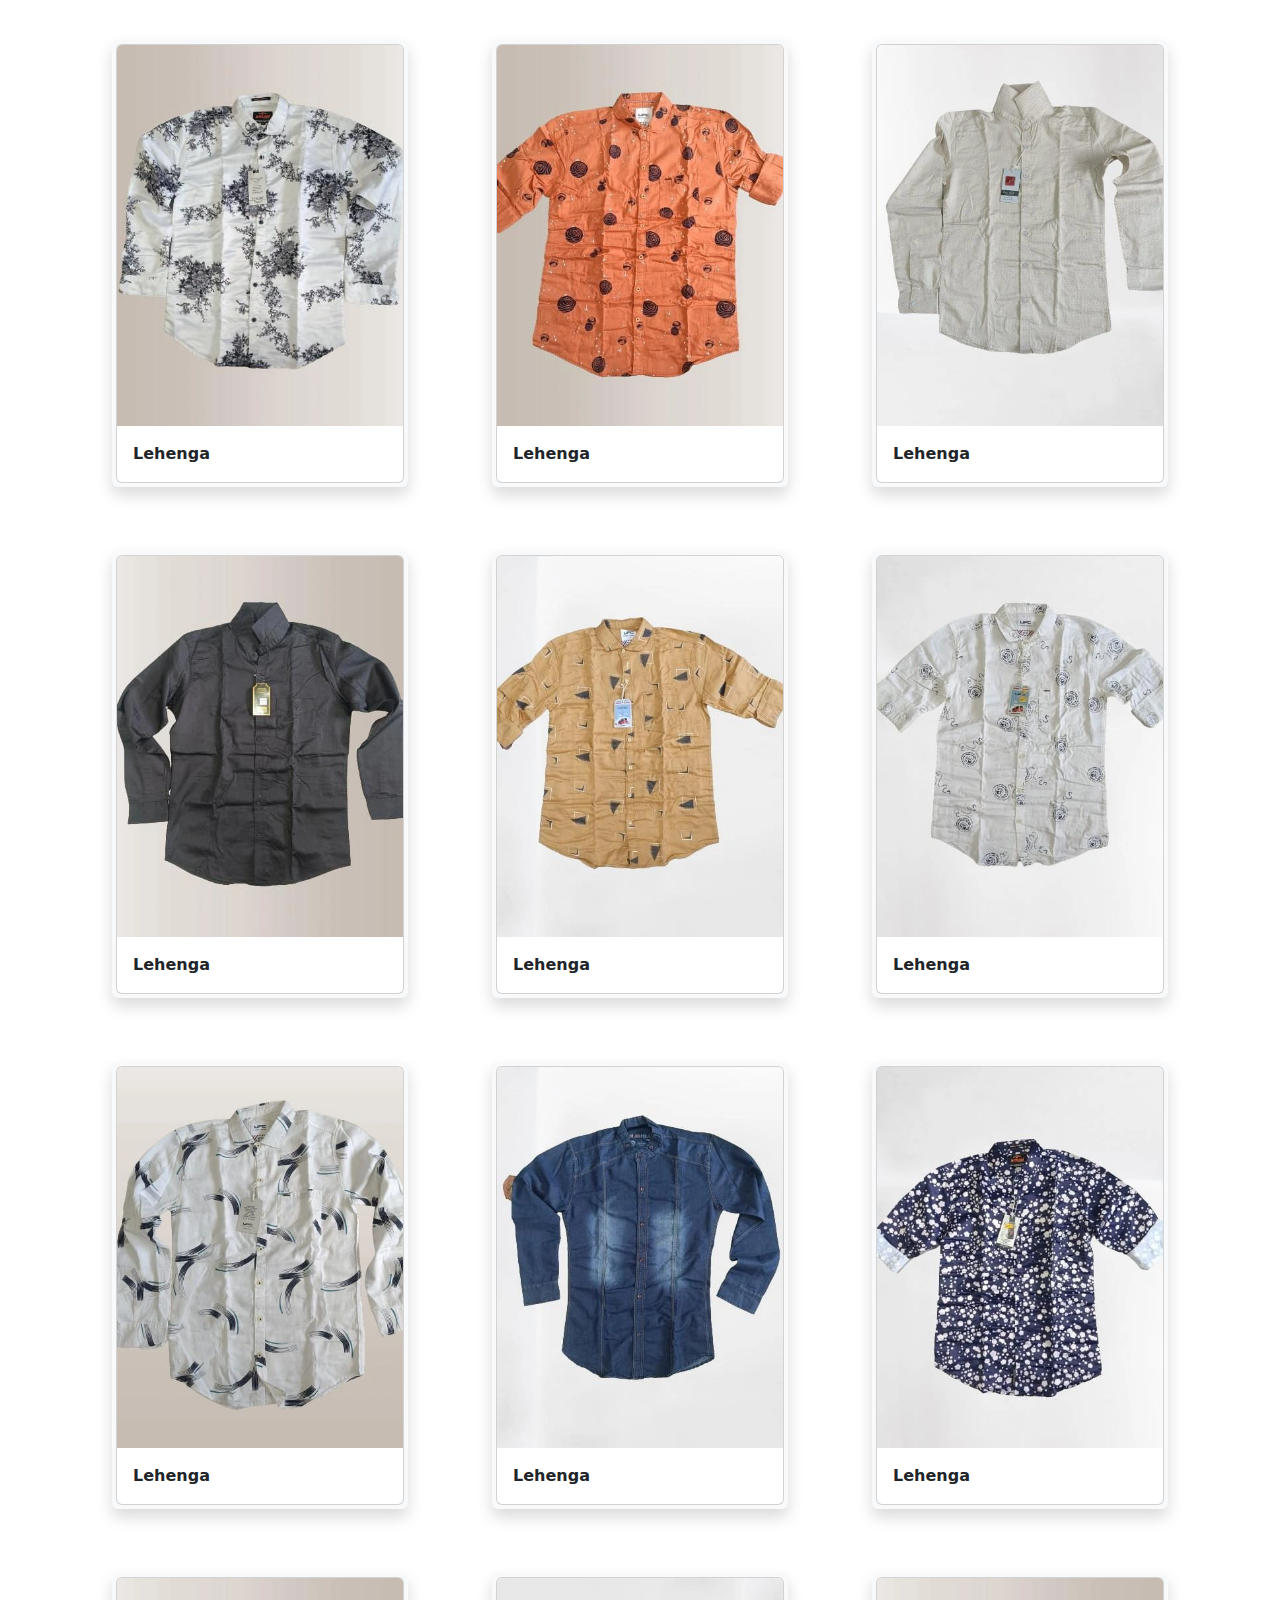
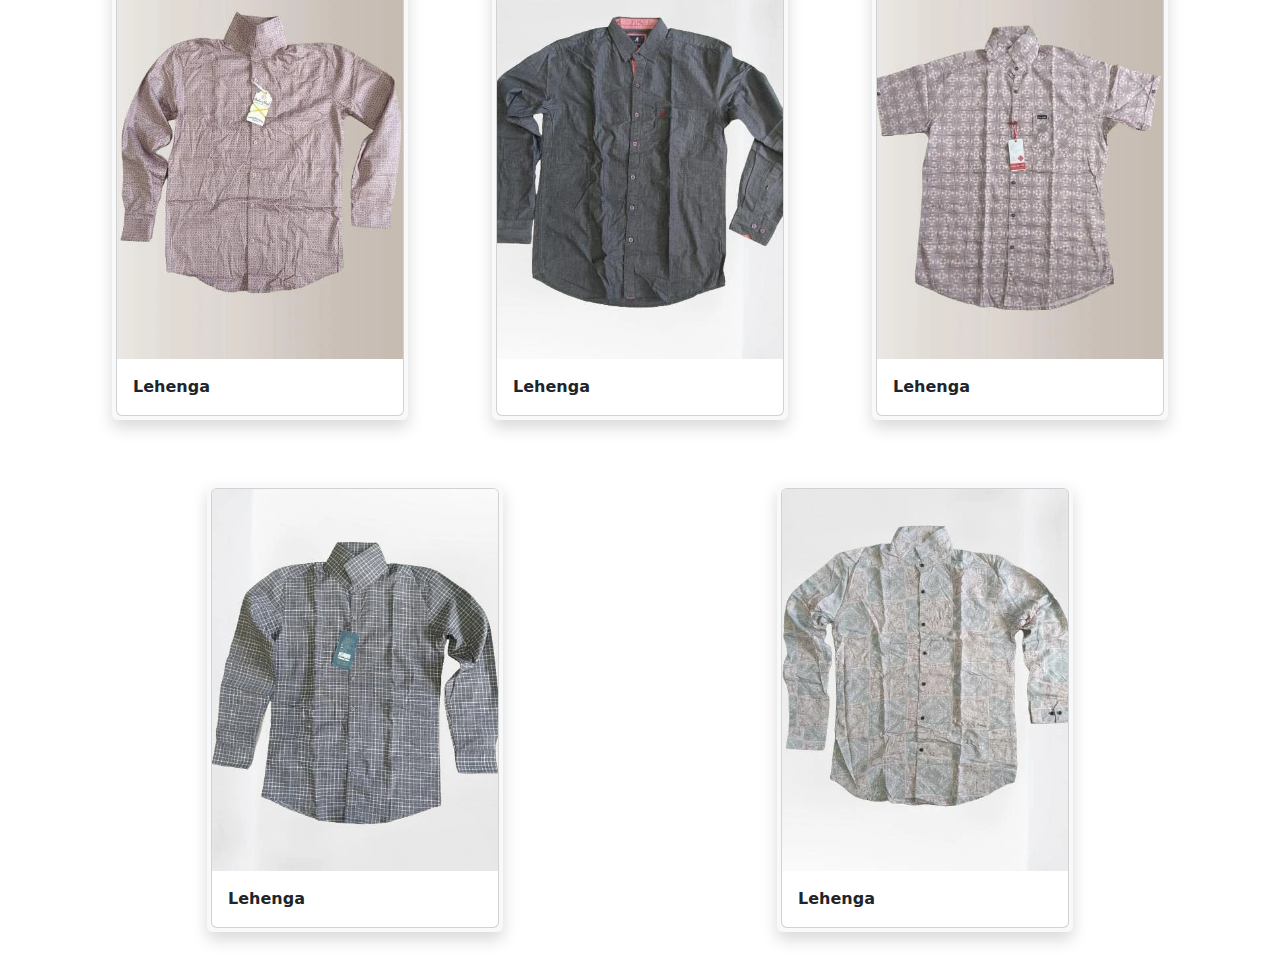
==== fshirt.html @ 0446f172 "full sleeve dress added" ====
<!doctype html>
<html lang="en">

<head>
    <meta charset="utf-8">
    <meta name="viewport" content="width=device-width, initial-scale=1">
    <title>Narayani</title>
    <link rel="stylesheet" href="style.css">
    <link href="https://cdn.jsdelivr.net/npm/bootstrap@5.3.3/dist/css/bootstrap.min.css" rel="stylesheet"
        integrity="sha384-QWTKZyjpPEjISv5WaRU9OFeRpok6YctnYmDr5pNlyT2bRjXh0JMhjY6hW+ALEwIH" crossorigin="anonymous">
</head>

<body>




    <div class="container" id="main-container">
        <div class="row mt-4 row-cols-auto justify-content-around ">



            <div class="col product-1 mt-3 shadow p-1 mb-5 bg-body-tertiary rounded">
                <div class="card product-card" style="width: 18rem;">
                    <img src="fshirt/1.webp" class=" card-img-top" alt="...">
                    <img src="fshirt/1.1.webp" class="d-none" alt="...">
                    <img src="fshirt/1.2.webp" class="d-none" alt="...">
                    <div class="card-body">
                        <p class="card-text fw-semibold">Lehenga</p>
                    </div>

                    <div class="d-flex d-none asize">
                        <div class="d-flex">
                            <h3 class="fw-md">Available Size:</h3>
                            <div class="d-flex gap-2 px-3">

                                <div class="size fw-semibold">M</div>
                                <div class="size fw-semibold">L</div>
                                <div class="size fw-semibold">XL</div>

                            </div>
                        </div>
                    </div>

                    <div class="container d-none acolor">
                        <div class="row justify-content-around">

                            <h2 class="ofs">Out Of Stock</h2>


                        </div>
                    </div>

                    <div class="d-none type">Shirt</div>
                    <div class="d-none fabric">Cotton</div>
                    <div class="d-none pattern">Printed</div>
                    <div class="d-none sleeve">Full Sleeve</div>


                </div>
            </div>


            <div class="col product-2 mt-3 shadow p-1 mb-5 bg-body-tertiary rounded">
                <div class="card product-card" style="width: 18rem;">
                    <img src="fshirt/2.webp" class=" card-img-top" alt="...">
                    <img src="fshirt/2.1.webp" class="d-none" alt="...">
                    <img src="fshirt/2.2.webp" class="d-none" alt="...">
                    <div class="card-body">
                        <p class="card-text fw-semibold">Lehenga</p>
                    </div>

                    <div class="d-flex d-none asize">
                        <div class="d-flex">
                            <h3 class="fw-md">Available Size:</h3>
                            <div class="d-flex gap-2 px-3">

                                <div class="size fw-semibold">M</div>
                                <div class="size fw-semibold">L</div>
                                <div class="size fw-semibold">XL</div>

                            </div>
                        </div>
                    </div>

                    <div class="container d-none acolor">
                        <div class="row justify-content-around">

                            <h2 class="ofs">Out Of Stock</h2>


                        </div>
                    </div>

                    <div class="d-none type">Shirt</div>
                    <div class="d-none fabric">Cotton</div>
                    <div class="d-none pattern">Printed</div>
                    <div class="d-none sleeve">Full Sleeve</div>


                </div>
            </div>


            <div class="col product-3 mt-3 shadow p-1 mb-5 bg-body-tertiary rounded">
                <div class="card product-card" style="width: 18rem;">
                    <img src="fshirt/3.webp" class=" card-img-top" alt="...">
                    <img src="fshirt/3.1.webp" class="d-none" alt="...">
                    <img src="fshirt/3.2.webp" class="d-none" alt="...">
                    <div class="card-body">
                        <p class="card-text fw-semibold">Lehenga</p>
                    </div>

                    <div class="d-flex d-none asize">
                        <div class="d-flex">
                            <h3 class="fw-md">Available Size:</h3>
                            <div class="d-flex gap-2 px-3">

                                <div class="size fw-semibold">M</div>
                                <div class="size fw-semibold">L</div>
                                <div class="size fw-semibold">XL</div>

                            </div>
                        </div>
                    </div>

                    <div class="container d-none acolor">
                        <div class="row justify-content-around">

                            <h2 class="ofs">Out Of Stock</h2>


                        </div>
                    </div>

                    <div class="d-none type">Shirt</div>
                    <div class="d-none fabric">Cotton</div>
                    <div class="d-none pattern">Printed</div>
                    <div class="d-none sleeve">Full Sleeve</div>


                </div>
            </div>


            <div class="col product-4 mt-3 shadow p-1 mb-5 bg-body-tertiary rounded">
                <div class="card product-card" style="width: 18rem;">
                    <img src="fshirt/4.webp" class=" card-img-top" alt="...">
                    <img src="fshirt/4.1.webp" class="d-none" alt="...">
                    <img src="fshirt/4.2.webp" class="d-none" alt="...">
                    <div class="card-body">
                        <p class="card-text fw-semibold">Lehenga</p>
                    </div>

                    <div class="d-flex d-none asize">
                        <div class="d-flex">
                            <h3 class="fw-md">Available Size:</h3>
                            <div class="d-flex gap-2 px-3">

                                <div class="size fw-semibold">M</div>
                                <div class="size fw-semibold">L</div>
                                <div class="size fw-semibold">XL</div>

                            </div>
                        </div>
                    </div>

                    <div class="container d-none acolor">
                        <div class="row justify-content-around">

                            <h2 class="ofs">Out Of Stock</h2>


                        </div>
                    </div>

                    <div class="d-none type">Shirt</div>
                    <div class="d-none fabric">Cotton</div>
                    <div class="d-none pattern">Printed</div>
                    <div class="d-none sleeve">Full Sleeve</div>


                </div>
            </div>


            <div class="col product-5 mt-3 shadow p-1 mb-5 bg-body-tertiary rounded">
                <div class="card product-card" style="width: 18rem;">
                    <img src="fshirt/5.webp" class=" card-img-top" alt="...">
                    <img src="fshirt/5.1.webp" class="d-none" alt="...">
                    <img src="fshirt/5.2.webp" class="d-none" alt="...">
                    <div class="card-body">
                        <p class="card-text fw-semibold">Lehenga</p>
                    </div>

                    <div class="d-flex d-none asize">
                        <div class="d-flex">
                            <h3 class="fw-md">Available Size:</h3>
                            <div class="d-flex gap-2 px-3">

                                <div class="size fw-semibold">M</div>
                                <div class="size fw-semibold">L</div>
                                <div class="size fw-semibold">XL</div>

                            </div>
                        </div>
                    </div>

                    <div class="container d-none acolor">
                        <div class="row justify-content-around">

                            <h2 class="ofs">Out Of Stock</h2>


                        </div>
                    </div>

                    <div class="d-none type">Shirt</div>
                    <div class="d-none fabric">Cotton</div>
                    <div class="d-none pattern">Printed</div>
                    <div class="d-none sleeve">Full Sleeve</div>


                </div>
            </div>


            <div class="col product-6 mt-3 shadow p-1 mb-5 bg-body-tertiary rounded">
                <div class="card product-card" style="width: 18rem;">
                    <img src="fshirt/6.webp" class=" card-img-top" alt="...">
                    <img src="fshirt/6.1.webp" class="d-none" alt="...">
                    <img src="fshirt/6.2.webp" class="d-none" alt="...">
                    <div class="card-body">
                        <p class="card-text fw-semibold">Lehenga</p>
                    </div>

                    <div class="d-flex d-none asize">
                        <div class="d-flex">
                            <h3 class="fw-md">Available Size:</h3>
                            <div class="d-flex gap-2 px-3">

                                <div class="size fw-semibold">M</div>
                                <div class="size fw-semibold">L</div>
                                <div class="size fw-semibold">XL</div>

                            </div>
                        </div>
                    </div>

                    <div class="container d-none acolor">
                        <div class="row justify-content-around">

                            <h2 class="ofs">Out Of Stock</h2>


                        </div>
                    </div>

                    <div class="d-none type">Shirt</div>
                    <div class="d-none fabric">Cotton</div>
                    <div class="d-none pattern">Printed</div>
                    <div class="d-none sleeve">Full Sleeve</div>


                </div>
            </div>


            <div class="col product-7 mt-3 shadow p-1 mb-5 bg-body-tertiary rounded">
                <div class="card product-card" style="width: 18rem;">
                    <img src="fshirt/7.webp" class=" card-img-top" alt="...">
                    <img src="fshirt/7.1.webp" class="d-none" alt="...">
                    <img src="fshirt/7.2.webp" class="d-none" alt="...">
                    <div class="card-body">
                        <p class="card-text fw-semibold">Lehenga</p>
                    </div>

                    <div class="d-flex d-none asize">
                        <div class="d-flex">
                            <h3 class="fw-md">Available Size:</h3>
                            <div class="d-flex gap-2 px-3">

                                <div class="size fw-semibold">M</div>
                                <div class="size fw-semibold">L</div>
                                <div class="size fw-semibold">XL</div>

                            </div>
                        </div>
                    </div>

                    <div class="container d-none acolor">
                        <div class="row justify-content-around">

                            <h2 class="ofs">Out Of Stock</h2>


                        </div>
                    </div>

                    <div class="d-none type">Shirt</div>
                    <div class="d-none fabric">Cotton</div>
                    <div class="d-none pattern">Printed</div>
                    <div class="d-none sleeve">Full Sleeve</div>


                </div>
            </div>


            <div class="col product-8 mt-3 shadow p-1 mb-5 bg-body-tertiary rounded">
                <div class="card product-card" style="width: 18rem;">
                    <img src="fshirt/8.webp" class=" card-img-top" alt="...">
                    <img src="fshirt/8.1.webp" class="d-none" alt="...">
                    <img src="fshirt/8.2.webp" class="d-none" alt="...">
                    <div class="card-body">
                        <p class="card-text fw-semibold">Lehenga</p>
                    </div>

                    <div class="d-flex d-none asize">
                        <div class="d-flex">
                            <h3 class="fw-md">Available Size:</h3>
                            <div class="d-flex gap-2 px-3">

                                <div class="size fw-semibold">M</div>
                                <div class="size fw-semibold">L</div>
                                <div class="size fw-semibold">XL</div>

                            </div>
                        </div>
                    </div>

                    <div class="container d-none acolor">
                        <div class="row justify-content-around">

                            <h2 class="ofs">Out Of Stock</h2>


                        </div>
                    </div>

                    <div class="d-none type">Shirt</div>
                    <div class="d-none fabric">Cotton</div>
                    <div class="d-none pattern">Printed</div>
                    <div class="d-none sleeve">Full Sleeve</div>


                </div>
            </div>


            <div class="col product-9 mt-3 shadow p-1 mb-5 bg-body-tertiary rounded">
                <div class="card product-card" style="width: 18rem;">
                    <img src="fshirt/9.webp" class=" card-img-top" alt="...">
                    <img src="fshirt/9.1.webp" class="d-none" alt="...">
                    <img src="fshirt/9.2.webp" class="d-none" alt="...">
                    <div class="card-body">
                        <p class="card-text fw-semibold">Lehenga</p>
                    </div>

                    <div class="d-flex d-none asize">
                        <div class="d-flex">
                            <h3 class="fw-md">Available Size:</h3>
                            <div class="d-flex gap-2 px-3">

                                <div class="size fw-semibold">M</div>
                                <div class="size fw-semibold">L</div>
                                <div class="size fw-semibold">XL</div>

                            </div>
                        </div>
                    </div>

                    <div class="container d-none acolor">
                        <div class="row justify-content-around">

                            <h2 class="ofs">Out Of Stock</h2>


                        </div>
                    </div>

                    <div class="d-none type">Shirt</div>
                    <div class="d-none fabric">Cotton</div>
                    <div class="d-none pattern">Printed</div>
                    <div class="d-none sleeve">Full Sleeve</div>


                </div>
            </div>


            <div class="col product-10 mt-3 shadow p-1 mb-5 bg-body-tertiary rounded">
                <div class="card product-card" style="width: 18rem;">
                    <img src="fshirt/10.webp" class=" card-img-top" alt="...">
                    <img src="fshirt/10.1.webp" class="d-none" alt="...">
                    <img src="fshirt/10.2.webp" class="d-none" alt="...">
                    <div class="card-body">
                        <p class="card-text fw-semibold">Lehenga</p>
                    </div>

                    <div class="d-flex d-none asize">
                        <div class="d-flex">
                            <h3 class="fw-md">Available Size:</h3>
                            <div class="d-flex gap-2 px-3">

                                <div class="size fw-semibold">M</div>
                                <div class="size fw-semibold">L</div>
                                <div class="size fw-semibold">XL</div>

                            </div>
                        </div>
                    </div>

                    <div class="container d-none acolor">
                        <div class="row justify-content-around">

                            <h2 class="ofs">Out Of Stock</h2>


                        </div>
                    </div>

                    <div class="d-none type">Shirt</div>
                    <div class="d-none fabric">Cotton</div>
                    <div class="d-none pattern">Printed</div>
                    <div class="d-none sleeve">Full Sleeve</div>


                </div>
            </div>


            <div class="col product-11 mt-3 shadow p-1 mb-5 bg-body-tertiary rounded">
                <div class="card product-card" style="width: 18rem;">
                    <img src="fshirt/11.webp" class=" card-img-top" alt="...">
                    <img src="fshirt/11.1.webp" class="d-none" alt="...">
                    <img src="fshirt/11.2.webp" class="d-none" alt="...">
                    <div class="card-body">
                        <p class="card-text fw-semibold">Lehenga</p>
                    </div>

                    <div class="d-flex d-none asize">
                        <div class="d-flex">
                            <h3 class="fw-md">Available Size:</h3>
                            <div class="d-flex gap-2 px-3">

                                <div class="size fw-semibold">M</div>
                                <div class="size fw-semibold">L</div>
                                <div class="size fw-semibold">XL</div>

                            </div>
                        </div>
                    </div>

                    <div class="container d-none acolor">
                        <div class="row justify-content-around">

                            <h2 class="ofs">Out Of Stock</h2>


                        </div>
                    </div>

                    <div class="d-none type">Shirt</div>
                    <div class="d-none fabric">Cotton</div>
                    <div class="d-none pattern">Printed</div>
                    <div class="d-none sleeve">Full Sleeve</div>


                </div>
            </div>


            <div class="col product-12 mt-3 shadow p-1 mb-5 bg-body-tertiary rounded">
                <div class="card product-card" style="width: 18rem;">
                    <img src="fshirt/12.webp" class=" card-img-top" alt="...">
                    <img src="fshirt/12.1.webp" class="d-none" alt="...">
                    <img src="fshirt/12.2.webp" class="d-none" alt="...">
                    <div class="card-body">
                        <p class="card-text fw-semibold">Lehenga</p>
                    </div>

                    <div class="d-flex d-none asize">
                        <div class="d-flex">
                            <h3 class="fw-md">Available Size:</h3>
                            <div class="d-flex gap-2 px-3">

                                <div class="size fw-semibold">M</div>
                                <div class="size fw-semibold">L</div>
                                <div class="size fw-semibold">XL</div>

                            </div>
                        </div>
                    </div>

                    <div class="container d-none acolor">
                        <div class="row justify-content-around">

                            <h2 class="ofs">Out Of Stock</h2>


                        </div>
                    </div>

                    <div class="d-none type">Shirt</div>
                    <div class="d-none fabric">Cotton</div>
                    <div class="d-none pattern">Printed</div>
                    <div class="d-none sleeve">Full Sleeve</div>


                </div>
            </div>


            <div class="col product-13 mt-3 shadow p-1 mb-5 bg-body-tertiary rounded">
                <div class="card product-card" style="width: 18rem;">
                    <img src="fshirt/13.webp" class=" card-img-top" alt="...">
                    <img src="fshirt/13.1.webp" class="d-none" alt="...">
                    <img src="fshirt/13.2.webp" class="d-none" alt="...">
                    <div class="card-body">
                        <p class="card-text fw-semibold">Lehenga</p>
                    </div>

                    <div class="d-flex d-none asize">
                        <div class="d-flex">
                            <h3 class="fw-md">Available Size:</h3>
                            <div class="d-flex gap-2 px-3">

                                <div class="size fw-semibold">M</div>
                                <div class="size fw-semibold">L</div>
                                <div class="size fw-semibold">XL</div>

                            </div>
                        </div>
                    </div>

                    <div class="container d-none acolor">
                        <div class="row justify-content-around">

                            <h2 class="ofs">Out Of Stock</h2>


                        </div>
                    </div>

                    <div class="d-none type">Shirt</div>
                    <div class="d-none fabric">Cotton</div>
                    <div class="d-none pattern">Printed</div>
                    <div class="d-none sleeve">Full Sleeve</div>


                </div>
            </div>


            <div class="col product-14 mt-3 shadow p-1 mb-5 bg-body-tertiary rounded">
                <div class="card product-card" style="width: 18rem;">
                    <img src="fshirt/14.webp" class=" card-img-top" alt="...">
                    <img src="fshirt/14.1.webp" class="d-none" alt="...">
                    <img src="fshirt/14.2.webp" class="d-none" alt="...">
                    <div class="card-body">
                        <p class="card-text fw-semibold">Lehenga</p>
                    </div>

                    <div class="d-flex d-none asize">
                        <div class="d-flex">
                            <h3 class="fw-md">Available Size:</h3>
                            <div class="d-flex gap-2 px-3">

                                <div class="size fw-semibold">M</div>
                                <div class="size fw-semibold">L</div>
                                <div class="size fw-semibold">XL</div>

                            </div>
                        </div>
                    </div>

                    <div class="container d-none acolor">
                        <div class="row justify-content-around">

                            <h2 class="ofs">Out Of Stock</h2>


                        </div>
                    </div>

                    <div class="d-none type">Shirt</div>
                    <div class="d-none fabric">Cotton</div>
                    <div class="d-none pattern">Printed</div>
                    <div class="d-none sleeve">Full Sleeve</div>


                </div>
            </div>


















        </div>
    </div>

    <div class="container" id="product-container">
        <a href="fshirt.html"><button type="button" class="btn-close my-2" aria-label="Close"></button></a>

        <div class="slider">

            <div id="carouselExampleIndicators" class="carousel slide">
                <div class="carousel-indicators">
                    <button type="button" data-bs-target="#carouselExampleIndicators" data-bs-slide-to="0"
                        class="active" aria-current="true" aria-label="Slide 1"></button>
                    <button type="button" data-bs-target="#carouselExampleIndicators" data-bs-slide-to="1"
                        aria-label="Slide 2"></button>
                    <button type="button" data-bs-target="#carouselExampleIndicators" data-bs-slide-to="2"
                        aria-label="Slide 3"></button>
                </div>
                <div class="carousel-inner">
                    <div class="carousel-item active">
                        <img src="" id="slider1" class="d-block w-100" alt="...">
                    </div>
                    <div class="carousel-item">
                        <img src="" id="slider2" class="d-block w-100" alt="...">
                    </div>
                    <div class="carousel-item">
                        <img src="" id="slider3" class="d-block w-100" alt="...">
                    </div>
                </div>
                <button class="carousel-control-prev" type="button" data-bs-target="#carouselExampleIndicators"
                    data-bs-slide="prev">
                    <span class="carousel-control-prev-icon bg-dark" id="control-button1" aria-hidden="true"></span>
                    <span class="visually-hidden">Previous</span>
                </button>
                <button class="carousel-control-next" type="button" data-bs-target="#carouselExampleIndicators"
                    data-bs-slide="next">
                    <span class="carousel-control-next-icon bg-dark" id="control-button2" aria-hidden="true"></span>
                    <span class="visually-hidden">Next</span>
                </button>
            </div>
            <h2 class="m-3" id="name"></h2>
        </div>

        <div class="container mt-3">

            <div class="d-flex" id="asize">

            </div>

            <div class="row justify-content-around">
                <div class="col-5 p-details fw-medium">Type</div>
                <div class="col-5 p-details fw-medium" id="type"></div>

                <div class="col-5 p-details fw-medium">Fabric</div>
                <div class="col-5 p-details fw-medium" id="fabric"></div>
                <div class="col-5 p-details fw-medium">Pattern</div>
                <div class="col-5 p-details fw-medium" id="pattern"></div>
                <div class="col-5 p-details fw-medium">Sleeve</div>
                <div class="col-5 p-details fw-medium" id="sleeve"></div>


            </div>

            <div class="container mt-3">
                <h3 class="fw-semibold">Available Colors:</h3>
                <div id="acolor">

                </div>
            </div>




            <a href="fshirt.html">
                <div class="d-grid gap-2">

                    <button class="btn btn-primary m-2 fs-4 fw-semibold" type="button">Back</button>
                </div>
            </a>
        </div>


    </div>

    <script src="fshirt.js"></script>

    <script src="https://cdn.jsdelivr.net/npm/bootstrap@5.3.3/dist/js/bootstrap.bundle.min.js"
        integrity="sha384-YvpcrYf0tY3lHB60NNkmXc5s9fDVZLESaAA55NDzOxhy9GkcIdslK1eN7N6jIeHz"
        crossorigin="anonymous"></script>
</body>

</html>
---- style.css ----
.size{
    height: 2rem;
    width:2rem ;
    display: flex;
    border-radius: 50%;
    justify-content: center;
    align-items: center;
    border: 2px solid black;

}
.acolor{
    height: 5vh;
    width: 20vw;
    margin: 1vw;
    object-fit: contain;
    object-position: center;
}
.p-d-none{
    display: none;
}
#back-btn{
    margin:2rem;
    text-align: center;
    color: black;
}
#product-container{
    display: none;
}
.ofs{
    font-weight: 600;
    color: rgb(193, 22, 22);
}
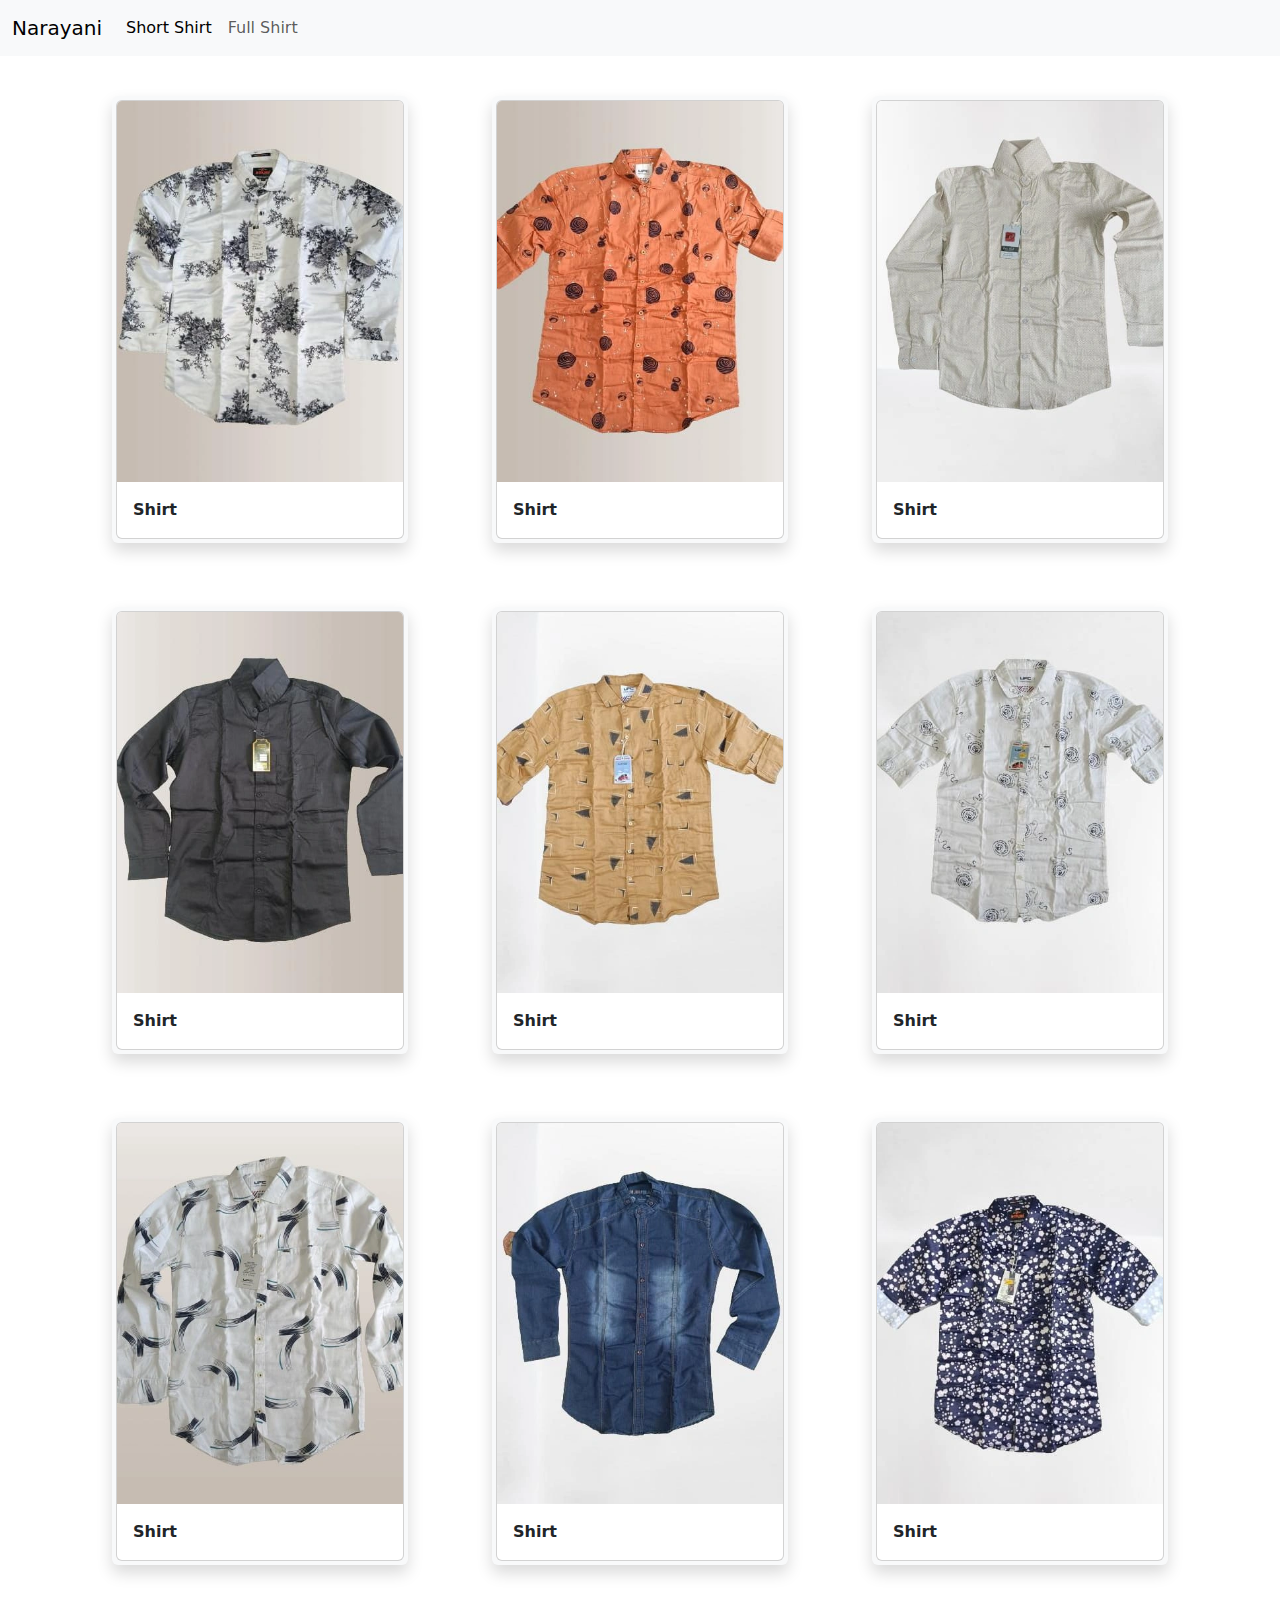
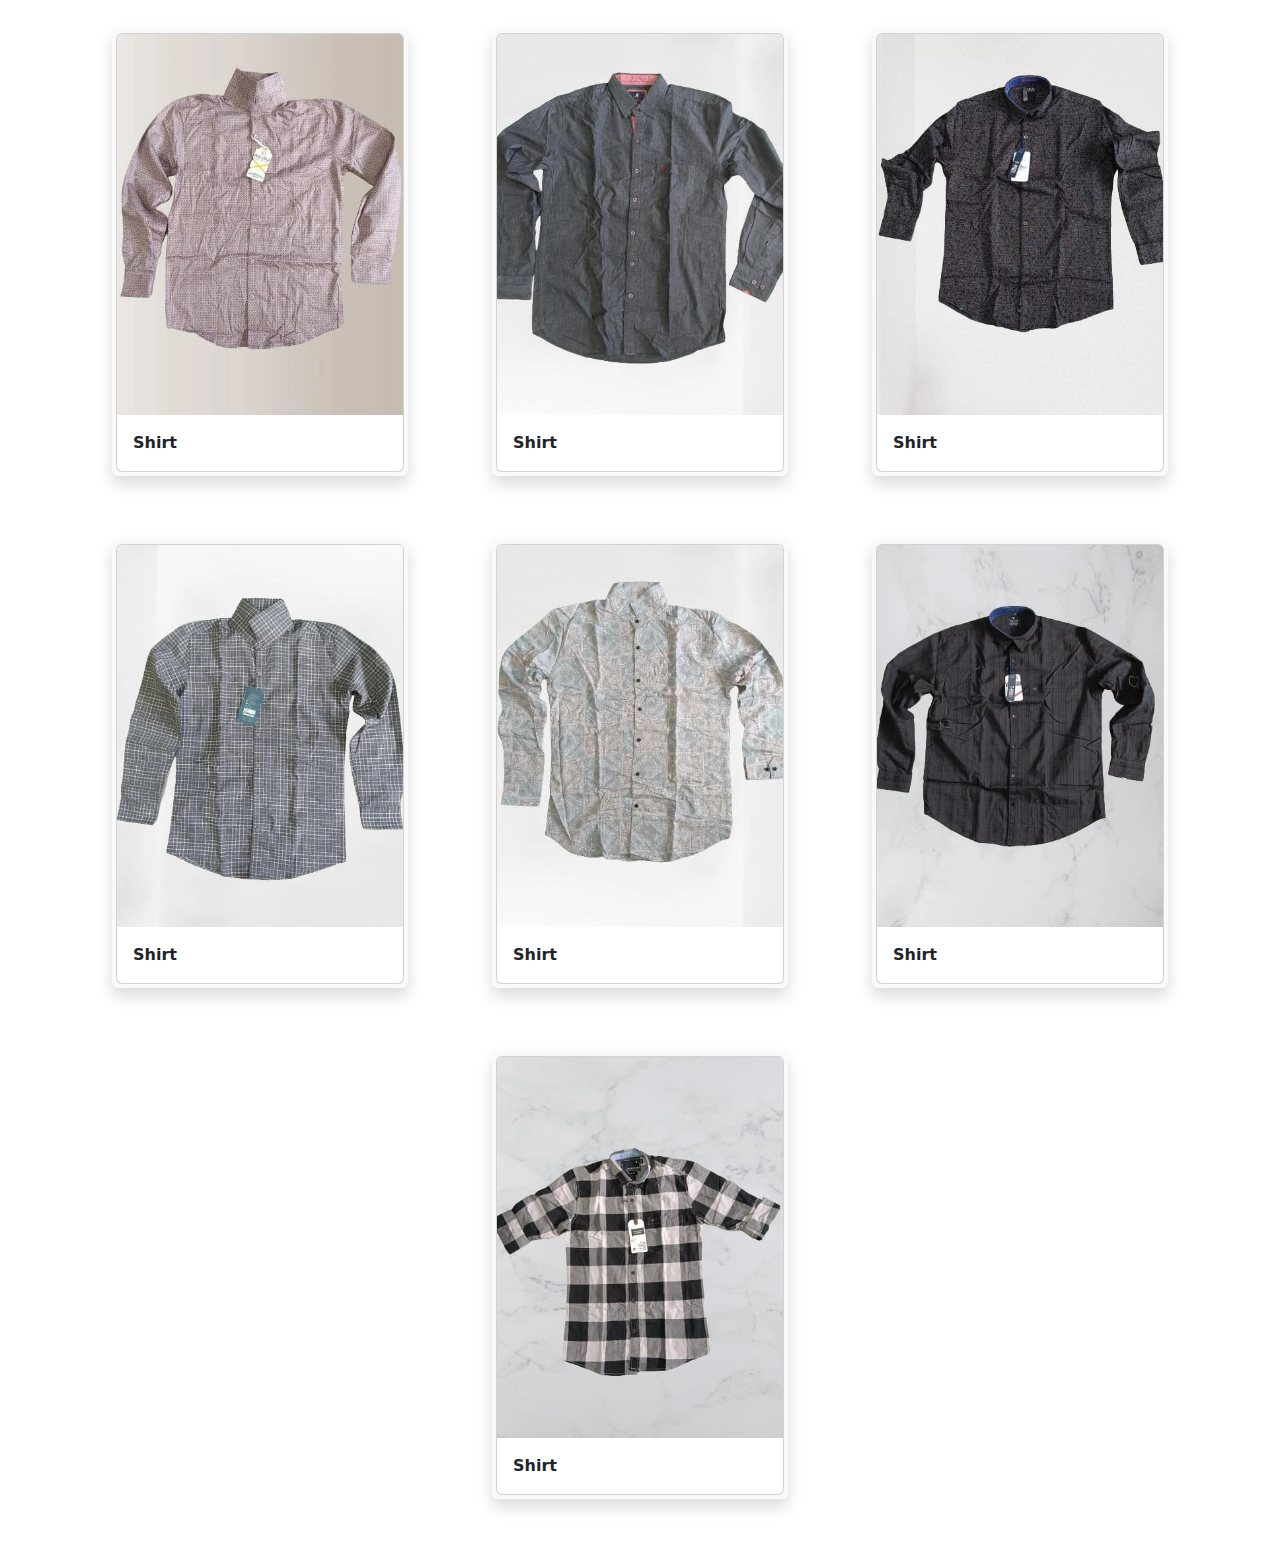
==== commit e3b7ad2e: "update" ====
--- a/fshirt.html
+++ b/fshirt.html
@@ -4,7 +4,7 @@
 <head>
     <meta charset="utf-8">
     <meta name="viewport" content="width=device-width, initial-scale=1">
-    <title>Narayani</title>
+    <title>Narayani Clothstore</title>
     <link rel="stylesheet" href="style.css">
     <link href="https://cdn.jsdelivr.net/npm/bootstrap@5.3.3/dist/css/bootstrap.min.css" rel="stylesheet"
         integrity="sha384-QWTKZyjpPEjISv5WaRU9OFeRpok6YctnYmDr5pNlyT2bRjXh0JMhjY6hW+ALEwIH" crossorigin="anonymous">
@@ -12,6 +12,25 @@
 
 <body>
 
+       
+    <nav class="navbar navbar-expand-lg bg-body-tertiary">
+        <div class="container-fluid">
+          <a class="navbar-brand" href="#">Narayani</a>
+          <button class="navbar-toggler" type="button" data-bs-toggle="collapse" data-bs-target="#navbarNavAltMarkup" aria-controls="navbarNavAltMarkup" aria-expanded="false" aria-label="Toggle navigation">
+            <span class="navbar-toggler-icon"></span>
+          </button>
+          <div class="collapse navbar-collapse" id="navbarNavAltMarkup">
+            <div class="navbar-nav">
+              <a class="nav-link active" aria-current="page" href="sshirt.html">Short Shirt</a>
+              <a class="nav-link" href="fshirt.html">Full Shirt</a>
+              
+              
+            </div>
+          </div>
+        </div>
+      </nav>
+      
+
 
 
 
@@ -26,17 +45,18 @@
                     <img src="fshirt/1.1.webp" class="d-none" alt="...">
                     <img src="fshirt/1.2.webp" class="d-none" alt="...">
                     <div class="card-body">
-                        <p class="card-text fw-semibold">Lehenga</p>
-                    </div>
-
-                    <div class="d-flex d-none asize">
-                        <div class="d-flex">
-                            <h3 class="fw-md">Available Size:</h3>
-                            <div class="d-flex gap-2 px-3">
-
-                                <div class="size fw-semibold">M</div>
-                                <div class="size fw-semibold">L</div>
-                                <div class="size fw-semibold">XL</div>
+                        <p class="card-text fw-semibold"> Shirt</p>
+                    </div>
+
+                    <div class="d-flex d-none asize">
+                        <div class="d-flex">
+                            <h3 class="fw-md">Available Size:</h3>
+                            <div class="d-flex gap-2 px-3">
+
+                                <div class="size fw-semibold">M</div>
+                                <div class="size fw-semibold">L</div>
+                                <div class="size fw-semibold">XL</div>
+                                <div class="size fw-semibold">XXL</div>
 
                             </div>
                         </div>
@@ -67,7 +87,7 @@
                     <img src="fshirt/2.1.webp" class="d-none" alt="...">
                     <img src="fshirt/2.2.webp" class="d-none" alt="...">
                     <div class="card-body">
-                        <p class="card-text fw-semibold">Lehenga</p>
+                        <p class="card-text fw-semibold">Shirt</p>
                     </div>
 
                     <div class="d-flex d-none asize">
@@ -108,7 +128,7 @@
                     <img src="fshirt/3.1.webp" class="d-none" alt="...">
                     <img src="fshirt/3.2.webp" class="d-none" alt="...">
                     <div class="card-body">
-                        <p class="card-text fw-semibold">Lehenga</p>
+                        <p class="card-text fw-semibold">Shirt</p>
                     </div>
 
                     <div class="d-flex d-none asize">
@@ -149,7 +169,7 @@
                     <img src="fshirt/4.1.webp" class="d-none" alt="...">
                     <img src="fshirt/4.2.webp" class="d-none" alt="...">
                     <div class="card-body">
-                        <p class="card-text fw-semibold">Lehenga</p>
+                        <p class="card-text fw-semibold">Shirt</p>
                     </div>
 
                     <div class="d-flex d-none asize">
@@ -190,7 +210,7 @@
                     <img src="fshirt/5.1.webp" class="d-none" alt="...">
                     <img src="fshirt/5.2.webp" class="d-none" alt="...">
                     <div class="card-body">
-                        <p class="card-text fw-semibold">Lehenga</p>
+                        <p class="card-text fw-semibold">Shirt</p>
                     </div>
 
                     <div class="d-flex d-none asize">
@@ -231,7 +251,7 @@
                     <img src="fshirt/6.1.webp" class="d-none" alt="...">
                     <img src="fshirt/6.2.webp" class="d-none" alt="...">
                     <div class="card-body">
-                        <p class="card-text fw-semibold">Lehenga</p>
+                        <p class="card-text fw-semibold">Shirt</p>
                     </div>
 
                     <div class="d-flex d-none asize">
@@ -272,7 +292,7 @@
                     <img src="fshirt/7.1.webp" class="d-none" alt="...">
                     <img src="fshirt/7.2.webp" class="d-none" alt="...">
                     <div class="card-body">
-                        <p class="card-text fw-semibold">Lehenga</p>
+                        <p class="card-text fw-semibold">Shirt</p>
                     </div>
 
                     <div class="d-flex d-none asize">
@@ -313,7 +333,7 @@
                     <img src="fshirt/8.1.webp" class="d-none" alt="...">
                     <img src="fshirt/8.2.webp" class="d-none" alt="...">
                     <div class="card-body">
-                        <p class="card-text fw-semibold">Lehenga</p>
+                        <p class="card-text fw-semibold">Shirt</p>
                     </div>
 
                     <div class="d-flex d-none asize">
@@ -354,7 +374,7 @@
                     <img src="fshirt/9.1.webp" class="d-none" alt="...">
                     <img src="fshirt/9.2.webp" class="d-none" alt="...">
                     <div class="card-body">
-                        <p class="card-text fw-semibold">Lehenga</p>
+                        <p class="card-text fw-semibold">Shirt</p>
                     </div>
 
                     <div class="d-flex d-none asize">
@@ -395,7 +415,7 @@
                     <img src="fshirt/10.1.webp" class="d-none" alt="...">
                     <img src="fshirt/10.2.webp" class="d-none" alt="...">
                     <div class="card-body">
-                        <p class="card-text fw-semibold">Lehenga</p>
+                        <p class="card-text fw-semibold">Shirt</p>
                     </div>
 
                     <div class="d-flex d-none asize">
@@ -436,7 +456,7 @@
                     <img src="fshirt/11.1.webp" class="d-none" alt="...">
                     <img src="fshirt/11.2.webp" class="d-none" alt="...">
                     <div class="card-body">
-                        <p class="card-text fw-semibold">Lehenga</p>
+                        <p class="card-text fw-semibold">Shirt</p>
                     </div>
 
                     <div class="d-flex d-none asize">
@@ -477,7 +497,7 @@
                     <img src="fshirt/12.1.webp" class="d-none" alt="...">
                     <img src="fshirt/12.2.webp" class="d-none" alt="...">
                     <div class="card-body">
-                        <p class="card-text fw-semibold">Lehenga</p>
+                        <p class="card-text fw-semibold">Shirt</p>
                     </div>
 
                     <div class="d-flex d-none asize">
@@ -518,7 +538,7 @@
                     <img src="fshirt/13.1.webp" class="d-none" alt="...">
                     <img src="fshirt/13.2.webp" class="d-none" alt="...">
                     <div class="card-body">
-                        <p class="card-text fw-semibold">Lehenga</p>
+                        <p class="card-text fw-semibold">Shirt</p>
                     </div>
 
                     <div class="d-flex d-none asize">
@@ -559,7 +579,89 @@
                     <img src="fshirt/14.1.webp" class="d-none" alt="...">
                     <img src="fshirt/14.2.webp" class="d-none" alt="...">
                     <div class="card-body">
-                        <p class="card-text fw-semibold">Lehenga</p>
+                        <p class="card-text fw-semibold">Shirt</p>
+                    </div>
+
+                    <div class="d-flex d-none asize">
+                        <div class="d-flex">
+                            <h3 class="fw-md">Available Size:</h3>
+                            <div class="d-flex gap-2 px-3">
+
+                                <div class="size fw-semibold">M</div>
+                                <div class="size fw-semibold">L</div>
+                                <div class="size fw-semibold">XL</div>
+
+                            </div>
+                        </div>
+                    </div>
+
+                    <div class="container d-none acolor">
+                        <div class="row justify-content-around">
+
+                            <h2 class="ofs">Out Of Stock</h2>
+
+
+                        </div>
+                    </div>
+
+                    <div class="d-none type">Shirt</div>
+                    <div class="d-none fabric">Cotton</div>
+                    <div class="d-none pattern">Printed</div>
+                    <div class="d-none sleeve">Full Sleeve</div>
+
+
+                </div>
+            </div>
+
+
+            <div class="col product-15 mt-3 shadow p-1 mb-5 bg-body-tertiary rounded">
+                <div class="card product-card" style="width: 18rem;">
+                    <img src="fshirt/15.webp" class=" card-img-top" alt="...">
+                    <img src="fshirt/15.1.webp" class="d-none" alt="...">
+                    <img src="fshirt/15.2.webp" class="d-none" alt="...">
+                    <div class="card-body">
+                        <p class="card-text fw-semibold">Shirt</p>
+                    </div>
+
+                    <div class="d-flex d-none asize">
+                        <div class="d-flex">
+                            <h3 class="fw-md">Available Size:</h3>
+                            <div class="d-flex gap-2 px-3">
+
+                                <div class="size fw-semibold">M</div>
+                                <div class="size fw-semibold">L</div>
+                                <div class="size fw-semibold">XL</div>
+
+                            </div>
+                        </div>
+                    </div>
+
+                    <div class="container d-none acolor">
+                        <div class="row justify-content-around">
+
+                            <h2 class="ofs">Out Of Stock</h2>
+
+
+                        </div>
+                    </div>
+
+                    <div class="d-none type">Shirt</div>
+                    <div class="d-none fabric">Cotton</div>
+                    <div class="d-none pattern">Printed</div>
+                    <div class="d-none sleeve">Full Sleeve</div>
+
+
+                </div>
+            </div>
+
+
+            <div class="col product-16 mt-3 shadow p-1 mb-5 bg-body-tertiary rounded">
+                <div class="card product-card" style="width: 18rem;">
+                    <img src="fshirt/16.webp" class=" card-img-top" alt="...">
+                    <img src="fshirt/16.1.webp" class="d-none" alt="...">
+                    <img src="fshirt/16.2.webp" class="d-none" alt="...">
+                    <div class="card-body">
+                        <p class="card-text fw-semibold">Shirt</p>
                     </div>
 
                     <div class="d-flex d-none asize">
